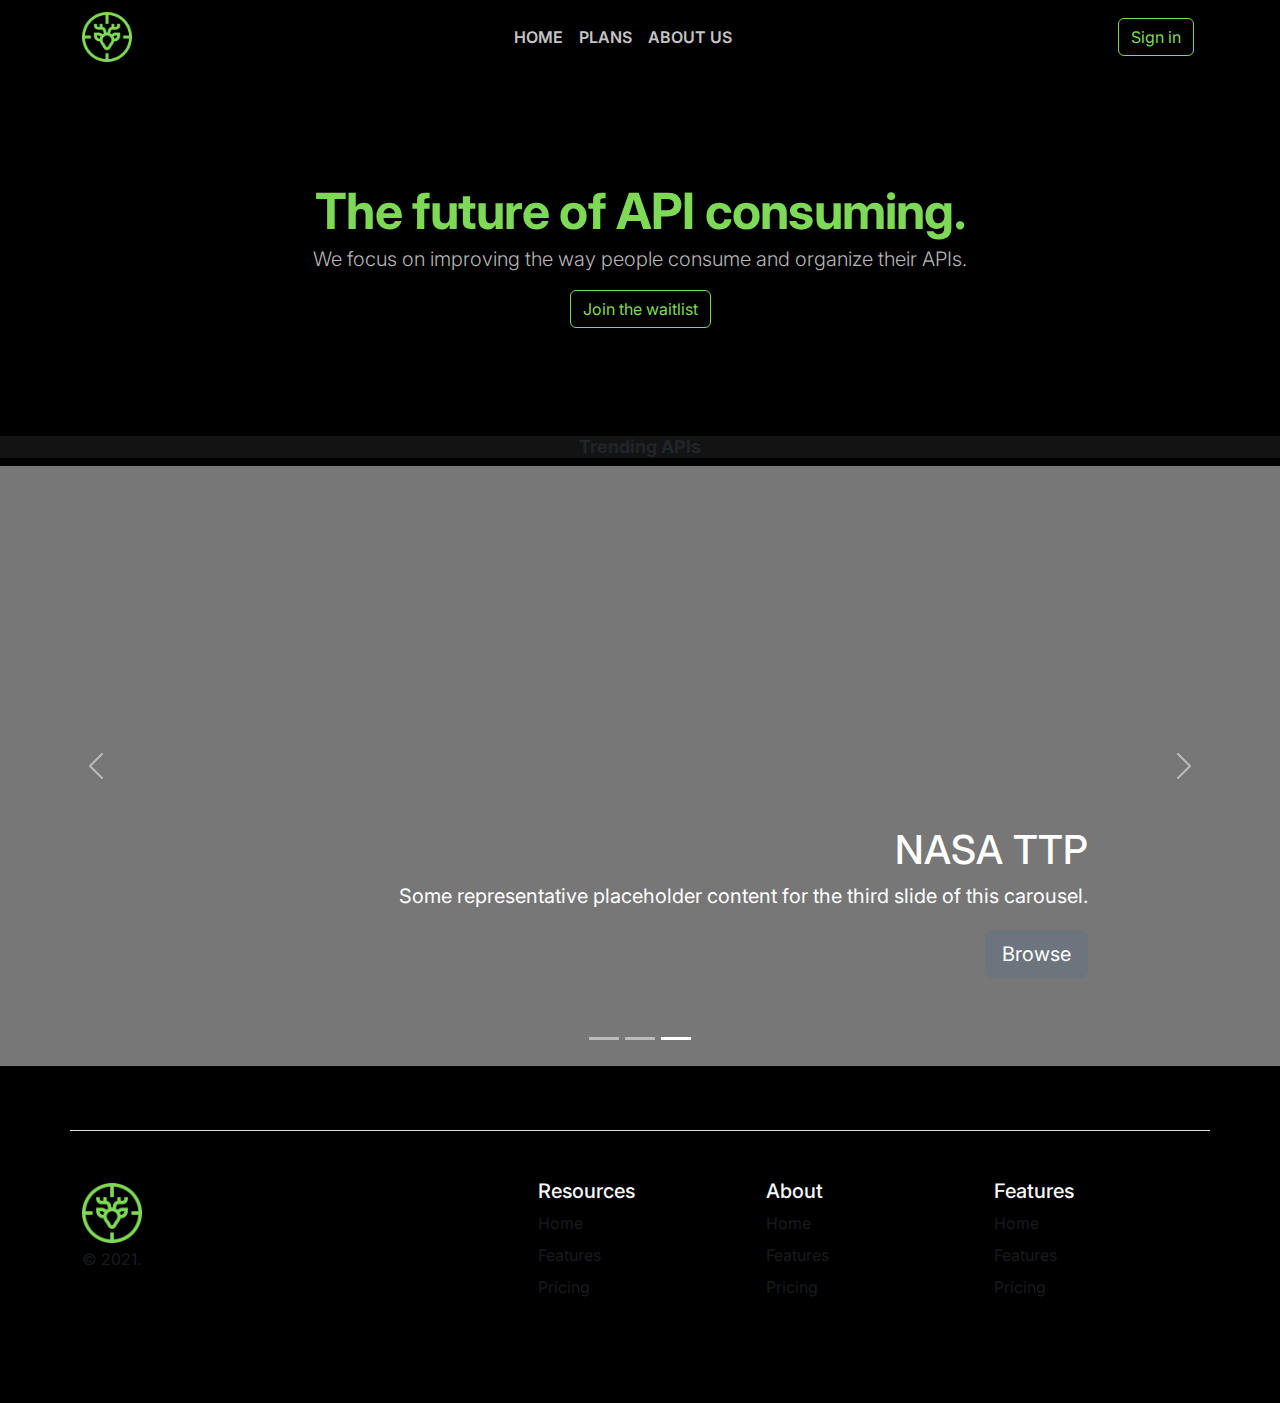
==== index.html @ d7952613 "added styled pages for sign-in sign-up and pw reset" ====
<!DOCTYPE html>
<html lang="en">

<head>
  <meta charset="utf-8" />
  <meta name="viewport" content="width=device-width, initial-scale=1" />

  <title>API Hunt</title>

  <link rel="apple-touch-icon" sizes="180x180" href="./assets/favicon_io (3)/apple-touch-icon.png" />
  <link rel="icon" type="image/png" sizes="32x32" href="./assets/favicon_io (3)/favicon-32x32.png" />
  <link rel="icon" type="image/png" sizes="16x16" href="./assets/favicon_io (3)/favicon-16x16.png" />
  <link href="https://cdn.jsdelivr.net/npm/bootstrap@5.1.3/dist/css/bootstrap.min.css" rel="stylesheet" />

  <!-- <link rel="manifest" href="/site.webmanifest" /> -->
  <link rel="stylesheet" href="./assets/css/style.css" />
  <link rel="stylesheet" href="./assets/css/reset.css" />
</head>

<body>
  <header>
    <nav class="navbar navbar-expand-lg">
      <div class="container">
        <img class="my-1" src="./assets/img/logo.png" alt="" height="50" width="50" />

        <div class="collapse navbar-collapse justify-content-center" id="navbarToggler">
          <ul class="navbar-nav mt-2 mt-lg-0">
            <li class="nav-item"><a class="underline nav-link text-main" href="./index.html">HOME</a></li>
            <li class="nav-item"><a class="underline nav-link text-main" href="#">PLANS</a></li>
            <li class="nav-item"><a class="underline nav-link text-main" href="#">ABOUT US</a>
            </li>
          </ul>
        </div>

        <div class="">
          <button class="btn btn-outline-info mx-1" id="sign-in-button">Sign in</button>
          <button class="navbar-toggler custom-toggler" type="button" data-toggle="collapse"
            data-target="#navbarToggler">
            <span class="navbar-toggler-icon"></span>
          </button>
        </div>
      </div>
    </nav>
  </header>

  <div class="container text-center" style="height: 250px">
    <h2 class="featurette-heading fw-bold text-green">The future of API consuming.</h2>
    <p class="text-main lead fw-30">
      We focus on improving the way people consume and organize their APIs.
    </p>
    <button type="button" class="btn btn-outline-info" id="waitlist-button">Join the waitlist</button>
  </div>

  <div>
    <h1 class="text-center fw-bold pequenininho bg-green">Trending APIs</h1>

    <div id="myCarousel" class="carousel slide" data-bs-ride="carousel">
      <div class="carousel-indicators">
        <button type="button" data-bs-target="#myCarousel" data-bs-slide-to="0" class="" aria-label="Slide 1"></button>

        <button type="button" data-bs-target="#myCarousel" data-bs-slide-to="1" aria-label="Slide 2" class=""></button>

        <button type="button" data-bs-target="#myCarousel" data-bs-slide-to="2" aria-label="Slide 3" class="active"
          aria-current="true"></button>
      </div>

      <div class="carousel-inner">
        <div class="carousel-item">
          <svg class="bd-placeholder-img" width="100%" height="100%" xmlns="http://www.w3.org/2000/svg"
            aria-hidden="true" preserveAspectRatio="xMidYMid slice" focusable="false">
            <rect width="100%" height="100%" fill="#777"></rect>
          </svg>

          <div class="container">
            <div class="overlay-image" style="background-image: url(./assets/img/waifu.png)"></div>
            <div class="carousel-caption text-start">
              <h1>Waifu API</h1>
              <p>Receive one waifu image from your endpoint of choice.</p>
              <p>
                <a class="btn btn-lg btn-secondary" href="https://waifu.pics/docs">Visit</a>
              </p>
            </div>
          </div>
        </div>

        <div class="carousel-item">
          <svg class="bd-placeholder-img" width="100%" height="100%" xmlns="http://www.w3.org/2000/svg"
            aria-hidden="true" preserveAspectRatio="xMidYMid slice" focusable="false">
            <rect width="100%" height="100%" fill="#777"></rect>
          </svg>

          <div class="container">
            <div class="overlay-image" style="background-image: url(./assets/img/cocktail.png)"></div>
            <div class="carousel-caption">
              <h1>The Cocktail Database</h1>
              <p>
                An open, crowd-sourced database of drinks and cocktails from
                around the world.
              </p>
              <p>
                <a class="btn btn-lg btn-secondary" href="https://www.thecocktaildb.com/api.php">Visit</a>
              </p>
            </div>
          </div>
        </div>

        <div class="carousel-item active">
          <svg class="bd-placeholder-img" width="100%" height="100%" xmlns="http://www.w3.org/2000/svg"
            aria-hidden="true" preserveAspectRatio="xMidYMid slice" focusable="false">
            <rect width="100%" height="100%" fill="#777"></rect>
          </svg>

          <div class="container">
            <div class="overlay-image" style="background-image: url(./assets/img/soundcloud.png)"></div>
            <div class="carousel-caption text-end">
              <h1>NASA TTP</h1>
              <p>
                Some representative placeholder content for the third slide of
                this carousel.
              </p>
              <p>
                <a class="btn btn-lg btn-secondary" href="https://technology.nasa.gov/">Browse</a>
              </p>
            </div>
          </div>
        </div>
      </div>

      <button class="carousel-control-prev" type="button" data-bs-target="#myCarousel" data-bs-slide="prev">
        <span class="carousel-control-prev-icon" aria-hidden="true"></span>
        <span class="visually-hidden">Previous</span>
      </button>

      <button class="carousel-control-next" type="button" data-bs-target="#myCarousel" data-bs-slide="next">
        <span class="carousel-control-next-icon" aria-hidden="true"></span>
        <span class="visually-hidden">Next</span>
      </button>
    </div>
  </div>

  <div class="container">
    <footer class="row row-cols-5 py-5 my-5 border-top">
      <div class="col">
        <img class="my-1" src="./assets/img/logo.png" alt="" height="60" width="60" />
        <p class="text-muted">&copy; 2021.</p>
      </div>

      <div class="col"></div>

      <div class="col">
        <h5 class="text-light">Resources</h5>
        <ul class="nav flex-column">
          <li class="nav-item mb-2"><a href="#" class="nav-link p-0 text-muted">Home</a></li>
          <li class="nav-item mb-2"><a href="#" class="nav-link p-0 text-muted">Features</a></li>
          <li class="nav-item mb-2"><a href="#" class="nav-link p-0 text-muted">Pricing</a></li>
        </ul>
      </div>

      <div class="col">
        <h5 class="text-light">About</h5>
        <ul class="nav flex-column">
          <li class="nav-item mb-2"><a href="#" class="nav-link p-0 text-muted">Home</a></li>
          <li class="nav-item mb-2"><a href="#" class="nav-link p-0 text-muted">Features</a></li>
          <li class="nav-item mb-2"><a href="#" class="nav-link p-0 text-muted">Pricing</a></li>
        </ul>
      </div>

      <div class="col">
        <h5 class="text-light">Features</h5>
        <ul class="nav flex-column">
          <li class="nav-item mb-2"><a href="#" class="nav-link p-0 text-muted">Home</a></li>
          <li class="nav-item mb-2"><a href="#" class="nav-link p-0 text-muted">Features</a></li>
          <li class="nav-item mb-2"><a href="#" class="nav-link p-0 text-muted">Pricing</a></li>
        </ul>
      </div>
    </footer>
  </div>

  <script src="https://cdnjs.cloudflare.com/ajax/libs/jquery/3.6.0/jquery.min.js"></script>
  <script src="https://cdn.jsdelivr.net/npm/@popperjs/core@2.10.2/dist/umd/popper.min.js"></script>
  <script src="https://cdn.jsdelivr.net/npm/bootstrap@5.1.3/dist/js/bootstrap.min.js"></script>
  <script src="./assets/js/code.js"></script>
  <script src="./assets/js/main.js"></script>
</body>

</html>
---- assets/css/style.css ----
@import url('https://fonts.googleapis.com/css2?family=Inter:wght@100;200;300;400;500;600;700;800;900&display=swap');  
  
  body {
    background-color: #000000;
    font-family: 'Inter', sans-serif;
  }

  .api-hunt-title {
    font-weight: 800;
  }

  .text-main {
    color: #b6b6b6;
  }

  .underline {
    font-weight: 600;
    color: #c4c4c4;
  }

  .underline:hover {
    color: #fff;

    margin: 1px;
    text-decoration: underline;
    text-decoration-thickness: 3px;
    text-decoration-color: var(--green-gay);
    -moz-text-decoration-color: var(--green-gay);
  }
  
  .custom-toggler .navbar-toggler-icon {
    background-image: url("data:image/svg+xml;charset=utf8,%3Csvg viewBox='0 0 32 32' xmlns='http://www.w3.org/2000/svg'%3E%3Cpath stroke='rgb(126, 217, 87)' stroke-width='2' stroke-linecap='round' stroke-miterlimit='10' d='M4 8h24M4 16h24M4 24h24'/%3E%3C/svg%3E");
  }  

  .bg-green {
    background-color: #3333335e;
  }

  .pequenininho {
    font-size: large;
  }

  .fw-30 {
    font-weight: 300;
  }

  .text-green {
    color: var(--green-gay);
  }

  .btn-outline-info {
    color: var(--green-gay);
    border-color: var(--green-gay);
    outline-color: var(--green-gay);
  }
  
  .btn-outline-info:hover {
    outline-color: var(--green-gay);
    border-color: var(--green-gay);
    background-color: var(--green-gay);
  }


  .carousel {
    margin-bottom: 4rem;
  }
  /* Since positioning the image, we need to help out the caption */
  .carousel-caption {
    bottom: 3rem;
    z-index: 10;
  }
  
  /* Declare heights because of positioning of img element */
  .carousel-item {
    height: 600px;
  }

  .carousel-item > img {
    position: absolute;
    top: 0;
    left: 0;
    min-width: 100%;
    height: 32rem;
  }
  
  .overlay-image{
    position: absolute;
    bottom: 0;
    left: 0;
    right: 0;
    top: 0;
    background-position: center;
    background-size: cover;
    opacity: 0.3;
    
  }
  
  /* Center align the text within the three columns below the carousel */
  
  .marketing .col-lg-4 {
    margin-bottom: 1.5rem;
    text-align: center;
  }
  .marketing h2 {
    font-weight: 400;
  }
  /* rtl:begin:ignore */
  .marketing .col-lg-4 p {
    margin-right: .75rem;
    margin-left: .75rem;
  }
  /* rtl:end:ignore */
  .col-img{
    /* background-position: center;
    background-size: cover; */
    height: 375px;
    width: 530px;
  }
  
  /* Featurettes
  ------------------------- */
  
  .featurette-divider {
    margin: 5rem 0; /* Space out the Bootstrap <hr> more */
  }
  
  /* Thin out the marketing headings */
  .featurette-heading {
    font-weight: 300;
    line-height: 1;
    /* rtl:remove */
    letter-spacing: -.05rem;
  }
  
  /* RESPONSIVE CSS
  -------------------------------------------------- */
  
  @media (min-width: 40em) {
    /* Bump up size of carousel content */
    .carousel-caption p {
      margin-bottom: 1.25rem;
      font-size: 1.25rem;
      line-height: 1.4;
    }
    
    .featurette-heading {
      font-size: 50px;
    }
  }
  
  @media (min-width: 62em) {
    .featurette-heading {
      margin-top: 7rem;
    }
  }
  

  :root {
    --green-gay: #7ed957;
}
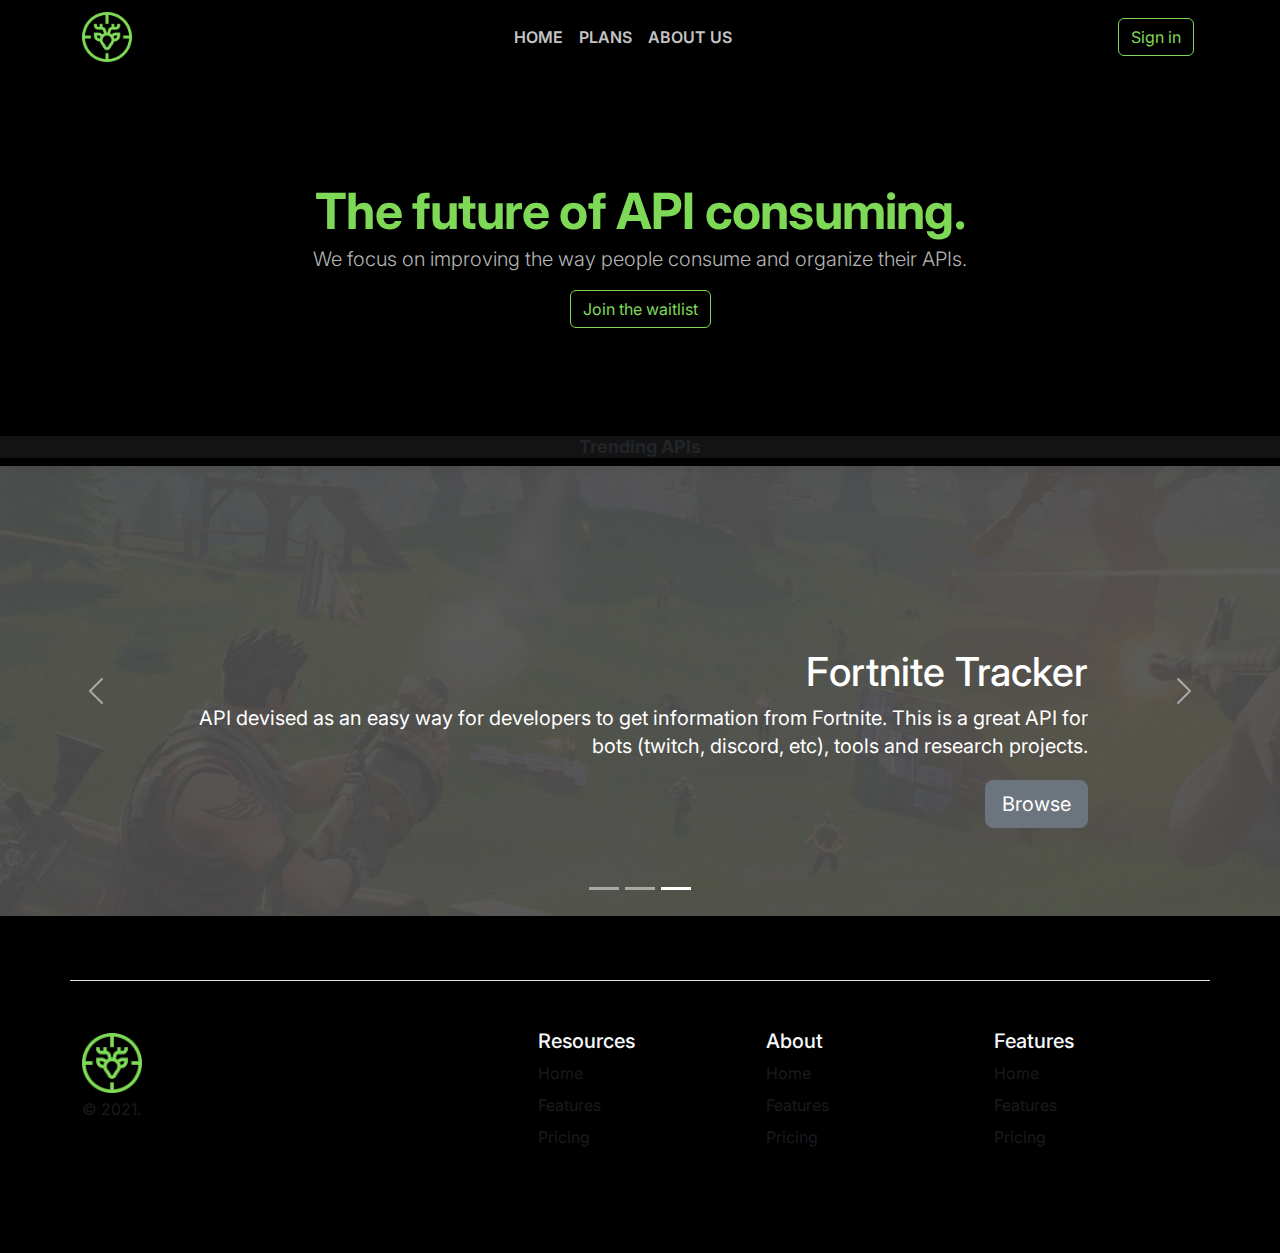
==== commit 414be8e0: "Merge branch 'initial-page' into login-page" ====
--- a/index.html
+++ b/index.html
@@ -75,7 +75,7 @@
             <div class="overlay-image" style="background-image: url(./assets/img/waifu.png)"></div>
             <div class="carousel-caption text-start">
               <h1>Waifu API</h1>
-              <p>Receive one waifu image from your endpoint of choice.</p>
+              <p>Choose waifus images from a plethora of different categories and labels</p>
               <p>
                 <a class="btn btn-lg btn-secondary" href="https://waifu.pics/docs">Visit</a>
               </p>
@@ -90,15 +90,14 @@
           </svg>
 
           <div class="container">
-            <div class="overlay-image" style="background-image: url(./assets/img/cocktail.png)"></div>
+            <div class="overlay-image" style="background-image: url(./assets/img/giphy.png)"></div>
             <div class="carousel-caption">
-              <h1>The Cocktail Database</h1>
+              <h1>GIPHY Database</h1>
               <p>
-                An open, crowd-sourced database of drinks and cocktails from
-                around the world.
+                GIPHY SDK and API’s help you integrate the world's largest GIF and video library, customize a suite of powerful features, and boost engagement with just a few lines of code.
               </p>
               <p>
-                <a class="btn btn-lg btn-secondary" href="https://www.thecocktaildb.com/api.php">Visit</a>
+                <a class="btn btn-lg btn-secondary" href="https://developers.giphy.com/">Visit</a>
               </p>
             </div>
           </div>
@@ -111,15 +110,15 @@
           </svg>
 
           <div class="container">
-            <div class="overlay-image" style="background-image: url(./assets/img/soundcloud.png)"></div>
+            <div class="overlay-image" style="background-image: url(./assets/img/fortnite.png)"></div>
             <div class="carousel-caption text-end">
-              <h1>NASA TTP</h1>
+              <h1>Fortnite Tracker</h1>
               <p>
-                Some representative placeholder content for the third slide of
-                this carousel.
+                 API devised as an easy way for developers to get information from Fortnite. This is a great API for bots (twitch, discord, etc), tools and research projects.
+
               </p>
               <p>
-                <a class="btn btn-lg btn-secondary" href="https://technology.nasa.gov/">Browse</a>
+                <a class="btn btn-lg btn-secondary" href="https://fortnitetracker.com/site-api">Browse</a>
               </p>
             </div>
           </div>
--- a/assets/css/style.css
+++ b/assets/css/style.css
@@ -72,7 +72,7 @@
   
   /* Declare heights because of positioning of img element */
   .carousel-item {
-    height: 600px;
+    height: 450px;
   }
 
   .carousel-item > img {
@@ -91,7 +91,7 @@
     top: 0;
     background-position: center;
     background-size: cover;
-    opacity: 0.3;
+    opacity: 0.5;
     
   }
   
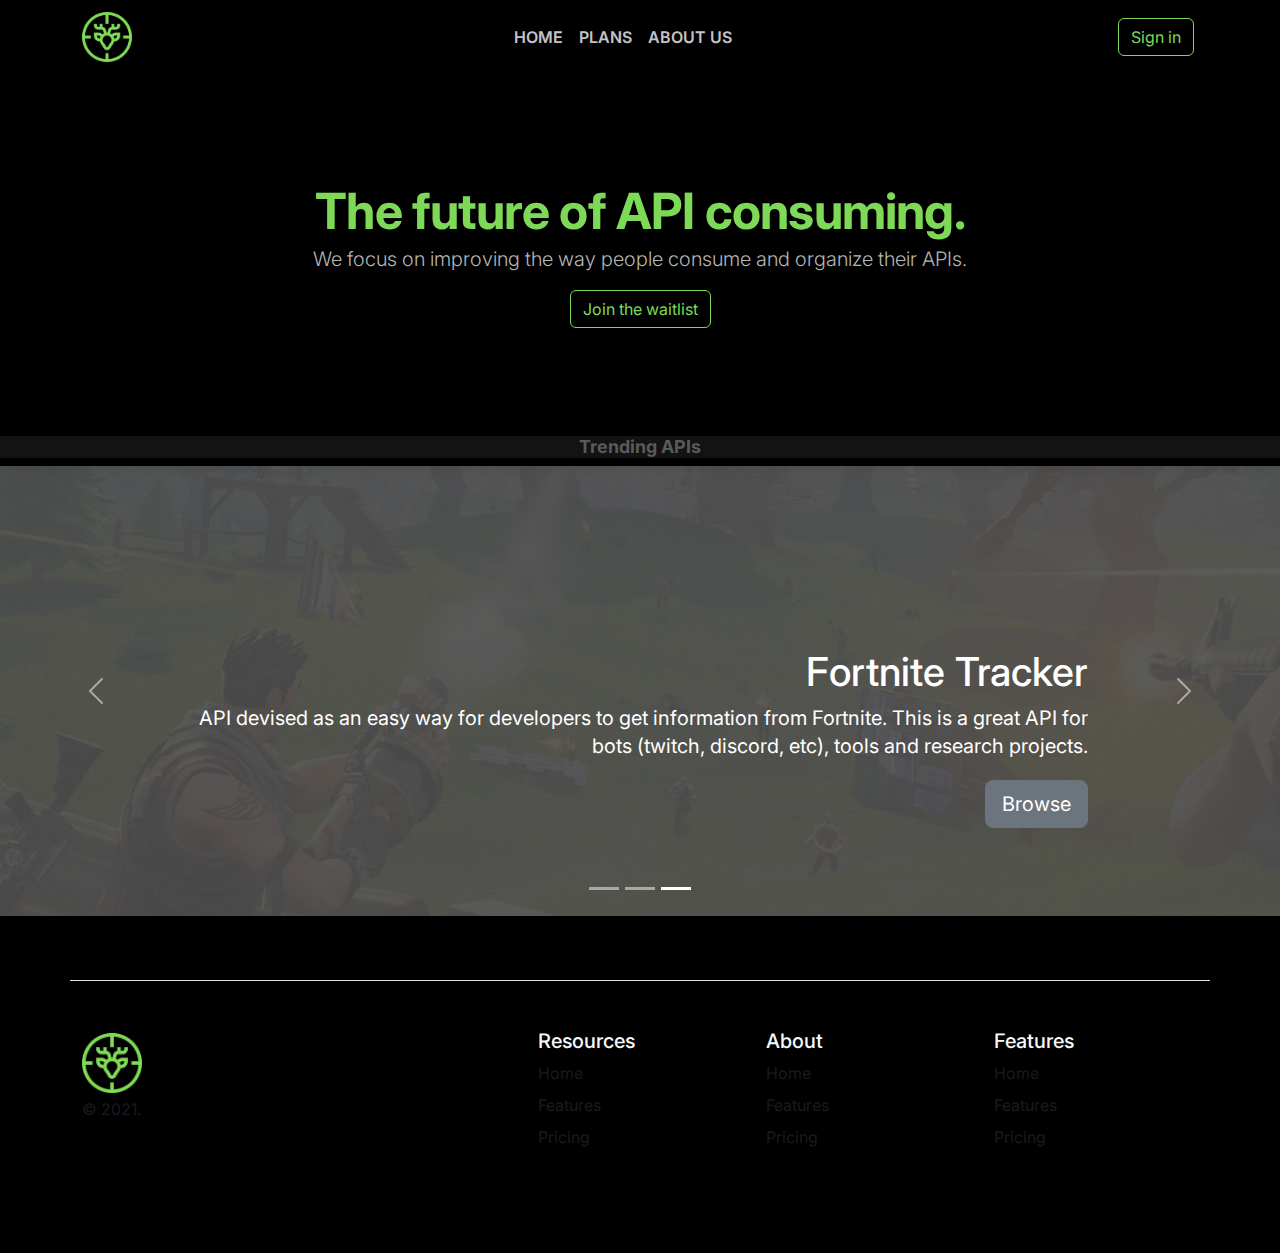
==== commit 24f5b611: "Merge branch 'initial-page'" ====
--- a/index.html
+++ b/index.html
@@ -4,15 +4,15 @@
 <head>
   <meta charset="utf-8" />
   <meta name="viewport" content="width=device-width, initial-scale=1" />
+  <link href="https://cdn.jsdelivr.net/npm/bootstrap@5.1.3/dist/css/bootstrap.min.css" rel="stylesheet"/>
 
-  <title>API Hunt</title>
+  <title>APIHunt</title>
 
   <link rel="apple-touch-icon" sizes="180x180" href="./assets/favicon_io (3)/apple-touch-icon.png" />
   <link rel="icon" type="image/png" sizes="32x32" href="./assets/favicon_io (3)/favicon-32x32.png" />
   <link rel="icon" type="image/png" sizes="16x16" href="./assets/favicon_io (3)/favicon-16x16.png" />
-  <link href="https://cdn.jsdelivr.net/npm/bootstrap@5.1.3/dist/css/bootstrap.min.css" rel="stylesheet" />
 
-  <!-- <link rel="manifest" href="/site.webmanifest" /> -->
+  <link rel="manifest" href="/site.webmanifest" />
   <link rel="stylesheet" href="./assets/css/style.css" />
   <link rel="stylesheet" href="./assets/css/reset.css" />
 </head>
@@ -23,19 +23,19 @@
       <div class="container">
         <img class="my-1" src="./assets/img/logo.png" alt="" height="50" width="50" />
 
-        <div class="collapse navbar-collapse justify-content-center" id="navbarToggler">
+        <div class="collapse navbar-collapse justify-content-center" id="navbarTogglerDemo01">
           <ul class="navbar-nav mt-2 mt-lg-0">
-            <li class="nav-item"><a class="underline nav-link text-main" href="./index.html">HOME</a></li>
-            <li class="nav-item"><a class="underline nav-link text-main" href="#">PLANS</a></li>
-            <li class="nav-item"><a class="underline nav-link text-main" href="#">ABOUT US</a>
+            <li class="nav-item"><a class="underline nav-link text-secondary" href="#">HOME</a></li>
+            <li class="nav-item"><a class="underline nav-link text-secondary" href="#">PLANS</a></li>
+            <li class="nav-item"><a class="underline nav-link text-secondary" href="#">ABOUT US</a>
             </li>
           </ul>
         </div>
 
-        <div class="">
-          <button class="btn btn-outline-info mx-1" id="sign-in-button">Sign in</button>
-          <button class="navbar-toggler custom-toggler" type="button" data-toggle="collapse"
-            data-target="#navbarToggler">
+        <div>
+          <button class="btn btn-outline-info mx-1">Sign in</button>
+          <button class="navbar-toggler" type="button" data-toggle="collapse" data-target="#navbarTogglerDemo01"
+            aria-controls="navbarTogglerDemo01" aria-expanded="false" aria-label="Toggle navigation">
             <span class="navbar-toggler-icon"></span>
           </button>
         </div>
@@ -48,7 +48,7 @@
     <p class="text-main lead fw-30">
       We focus on improving the way people consume and organize their APIs.
     </p>
-    <button type="button" class="btn btn-outline-info" id="waitlist-button">Join the waitlist</button>
+    <button type="button" class="btn btn-outline-info">Join the waitlist</button>
   </div>
 
   <div>
@@ -137,10 +137,12 @@
     </div>
   </div>
 
+  <div class="b-example-divider"></div>
+
   <div class="container">
     <footer class="row row-cols-5 py-5 my-5 border-top">
       <div class="col">
-        <img class="my-1" src="./assets/img/logo.png" alt="" height="60" width="60" />
+        <img class="my-1" src="./assets/img/logo.png" alt="" height="60" width="60"/>
         <p class="text-muted">&copy; 2021.</p>
       </div>
 
@@ -175,11 +177,9 @@
     </footer>
   </div>
 
-  <script src="https://cdnjs.cloudflare.com/ajax/libs/jquery/3.6.0/jquery.min.js"></script>
+  <script src="./assets/js/code.js"></script>
   <script src="https://cdn.jsdelivr.net/npm/@popperjs/core@2.10.2/dist/umd/popper.min.js"></script>
   <script src="https://cdn.jsdelivr.net/npm/bootstrap@5.1.3/dist/js/bootstrap.min.js"></script>
-  <script src="./assets/js/code.js"></script>
-  <script src="./assets/js/main.js"></script>
 </body>
 
 </html>--- a/assets/css/style.css
+++ b/assets/css/style.css
@@ -1,25 +1,22 @@
 @import url('https://fonts.googleapis.com/css2?family=Inter:wght@100;200;300;400;500;600;700;800;900&display=swap');  
   
   body {
-    background-color: #000000;
+    color: #5a5a5a;
+    background-color: black;
     font-family: 'Inter', sans-serif;
   }
 
-  .api-hunt-title {
-    font-weight: 800;
-  }
-
   .text-main {
-    color: #b6b6b6;
+    color: #b6b6b6 !important;
   }
 
   .underline {
     font-weight: 600;
-    color: #c4c4c4;
+    color: #c4c4c4 !important;
   }
 
-  .underline:hover {
-    color: #fff;
+  a:hover {
+    color: #fff !important;
 
     margin: 1px;
     text-decoration: underline;
@@ -28,10 +25,6 @@
     -moz-text-decoration-color: var(--green-gay);
   }
   
-  .custom-toggler .navbar-toggler-icon {
-    background-image: url("data:image/svg+xml;charset=utf8,%3Csvg viewBox='0 0 32 32' xmlns='http://www.w3.org/2000/svg'%3E%3Cpath stroke='rgb(126, 217, 87)' stroke-width='2' stroke-linecap='round' stroke-miterlimit='10' d='M4 8h24M4 16h24M4 24h24'/%3E%3C/svg%3E");
-  }  
-
   .bg-green {
     background-color: #3333335e;
   }
@@ -60,6 +53,9 @@
     background-color: var(--green-gay);
   }
 
+  .btn:focus, .btn:active {
+    outline-color: var(--green-gay);
+  }
 
   .carousel {
     margin-bottom: 4rem;
@@ -74,7 +70,6 @@
   .carousel-item {
     height: 450px;
   }
-
   .carousel-item > img {
     position: absolute;
     top: 0;
@@ -156,5 +151,21 @@
   
 
   :root {
-    --green-gay: #7ed957;
-}+    --green-gay: #7ED957;
+  }
+  /* 
+    @font-face {
+      font-family: major mono;
+      src: url(/assets/fonts/Ubuntu_Mono/UbuntuMono-Bold.ttf);
+    }
+  
+    @font-face {
+      font-family: ubuntu;
+      src: url(/assets/fonts/Ubuntu_Mono/UbuntuMono-Regular.ttf);
+    }
+  
+    
+    
+  .navbar-brand{
+    font-family: major mono, monospace;
+  }*/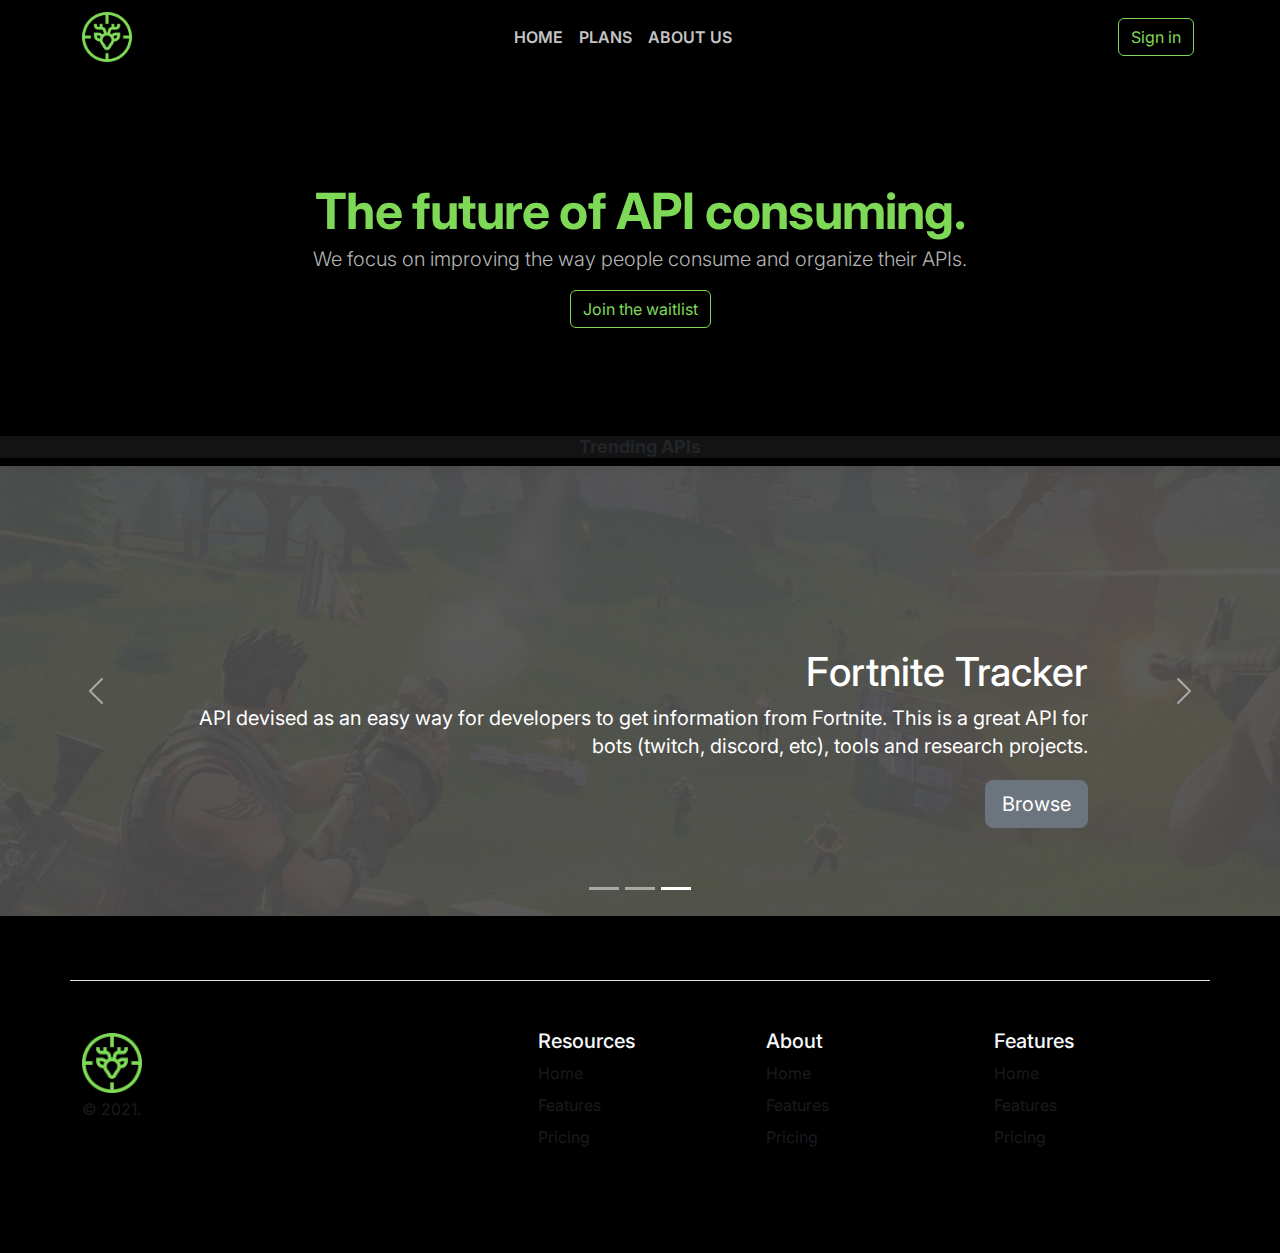
==== commit c149e193: "Merge branch 'login-page'" ====
--- a/index.html
+++ b/index.html
@@ -4,15 +4,15 @@
 <head>
   <meta charset="utf-8" />
   <meta name="viewport" content="width=device-width, initial-scale=1" />
-  <link href="https://cdn.jsdelivr.net/npm/bootstrap@5.1.3/dist/css/bootstrap.min.css" rel="stylesheet"/>
 
-  <title>APIHunt</title>
+  <title>API Hunt</title>
 
   <link rel="apple-touch-icon" sizes="180x180" href="./assets/favicon_io (3)/apple-touch-icon.png" />
   <link rel="icon" type="image/png" sizes="32x32" href="./assets/favicon_io (3)/favicon-32x32.png" />
   <link rel="icon" type="image/png" sizes="16x16" href="./assets/favicon_io (3)/favicon-16x16.png" />
+  <link href="https://cdn.jsdelivr.net/npm/bootstrap@5.1.3/dist/css/bootstrap.min.css" rel="stylesheet" />
 
-  <link rel="manifest" href="/site.webmanifest" />
+  <!-- <link rel="manifest" href="/site.webmanifest" /> -->
   <link rel="stylesheet" href="./assets/css/style.css" />
   <link rel="stylesheet" href="./assets/css/reset.css" />
 </head>
@@ -23,19 +23,19 @@
       <div class="container">
         <img class="my-1" src="./assets/img/logo.png" alt="" height="50" width="50" />
 
-        <div class="collapse navbar-collapse justify-content-center" id="navbarTogglerDemo01">
+        <div class="collapse navbar-collapse justify-content-center" id="navbarToggler">
           <ul class="navbar-nav mt-2 mt-lg-0">
-            <li class="nav-item"><a class="underline nav-link text-secondary" href="#">HOME</a></li>
-            <li class="nav-item"><a class="underline nav-link text-secondary" href="#">PLANS</a></li>
-            <li class="nav-item"><a class="underline nav-link text-secondary" href="#">ABOUT US</a>
+            <li class="nav-item"><a class="underline nav-link text-main" href="./index.html">HOME</a></li>
+            <li class="nav-item"><a class="underline nav-link text-main" href="#">PLANS</a></li>
+            <li class="nav-item"><a class="underline nav-link text-main" href="#">ABOUT US</a>
             </li>
           </ul>
         </div>
 
-        <div>
-          <button class="btn btn-outline-info mx-1">Sign in</button>
-          <button class="navbar-toggler" type="button" data-toggle="collapse" data-target="#navbarTogglerDemo01"
-            aria-controls="navbarTogglerDemo01" aria-expanded="false" aria-label="Toggle navigation">
+        <div class="">
+          <button class="btn btn-outline-info mx-1" id="sign-in-button">Sign in</button>
+          <button class="navbar-toggler custom-toggler" type="button" data-toggle="collapse"
+            data-target="#navbarToggler">
             <span class="navbar-toggler-icon"></span>
           </button>
         </div>
@@ -48,7 +48,7 @@
     <p class="text-main lead fw-30">
       We focus on improving the way people consume and organize their APIs.
     </p>
-    <button type="button" class="btn btn-outline-info">Join the waitlist</button>
+    <button type="button" class="btn btn-outline-info" id="waitlist-button">Join the waitlist</button>
   </div>
 
   <div>
@@ -137,12 +137,10 @@
     </div>
   </div>
 
-  <div class="b-example-divider"></div>
-
   <div class="container">
     <footer class="row row-cols-5 py-5 my-5 border-top">
       <div class="col">
-        <img class="my-1" src="./assets/img/logo.png" alt="" height="60" width="60"/>
+        <img class="my-1" src="./assets/img/logo.png" alt="" height="60" width="60" />
         <p class="text-muted">&copy; 2021.</p>
       </div>
 
@@ -177,9 +175,11 @@
     </footer>
   </div>
 
-  <script src="./assets/js/code.js"></script>
+  <script src="https://cdnjs.cloudflare.com/ajax/libs/jquery/3.6.0/jquery.min.js"></script>
   <script src="https://cdn.jsdelivr.net/npm/@popperjs/core@2.10.2/dist/umd/popper.min.js"></script>
   <script src="https://cdn.jsdelivr.net/npm/bootstrap@5.1.3/dist/js/bootstrap.min.js"></script>
+  <script src="./assets/js/code.js"></script>
+  <script src="./assets/js/main.js"></script>
 </body>
 
 </html>--- a/assets/css/style.css
+++ b/assets/css/style.css
@@ -1,22 +1,25 @@
 @import url('https://fonts.googleapis.com/css2?family=Inter:wght@100;200;300;400;500;600;700;800;900&display=swap');  
   
   body {
-    color: #5a5a5a;
-    background-color: black;
+    background-color: #000000;
     font-family: 'Inter', sans-serif;
   }
 
+  .api-hunt-title {
+    font-weight: 800;
+  }
+
   .text-main {
-    color: #b6b6b6 !important;
+    color: #b6b6b6;
   }
 
   .underline {
     font-weight: 600;
-    color: #c4c4c4 !important;
+    color: #c4c4c4;
   }
 
-  a:hover {
-    color: #fff !important;
+  .underline:hover {
+    color: #fff;
 
     margin: 1px;
     text-decoration: underline;
@@ -25,6 +28,10 @@
     -moz-text-decoration-color: var(--green-gay);
   }
   
+  .custom-toggler .navbar-toggler-icon {
+    background-image: url("data:image/svg+xml;charset=utf8,%3Csvg viewBox='0 0 32 32' xmlns='http://www.w3.org/2000/svg'%3E%3Cpath stroke='rgb(126, 217, 87)' stroke-width='2' stroke-linecap='round' stroke-miterlimit='10' d='M4 8h24M4 16h24M4 24h24'/%3E%3C/svg%3E");
+  }  
+
   .bg-green {
     background-color: #3333335e;
   }
@@ -53,9 +60,6 @@
     background-color: var(--green-gay);
   }
 
-  .btn:focus, .btn:active {
-    outline-color: var(--green-gay);
-  }
 
   .carousel {
     margin-bottom: 4rem;
@@ -70,6 +74,7 @@
   .carousel-item {
     height: 450px;
   }
+
   .carousel-item > img {
     position: absolute;
     top: 0;
@@ -151,21 +156,5 @@
   
 
   :root {
-    --green-gay: #7ED957;
-  }
-  /* 
-    @font-face {
-      font-family: major mono;
-      src: url(/assets/fonts/Ubuntu_Mono/UbuntuMono-Bold.ttf);
-    }
-  
-    @font-face {
-      font-family: ubuntu;
-      src: url(/assets/fonts/Ubuntu_Mono/UbuntuMono-Regular.ttf);
-    }
-  
-    
-    
-  .navbar-brand{
-    font-family: major mono, monospace;
-  }*/+    --green-gay: #7ed957;
+}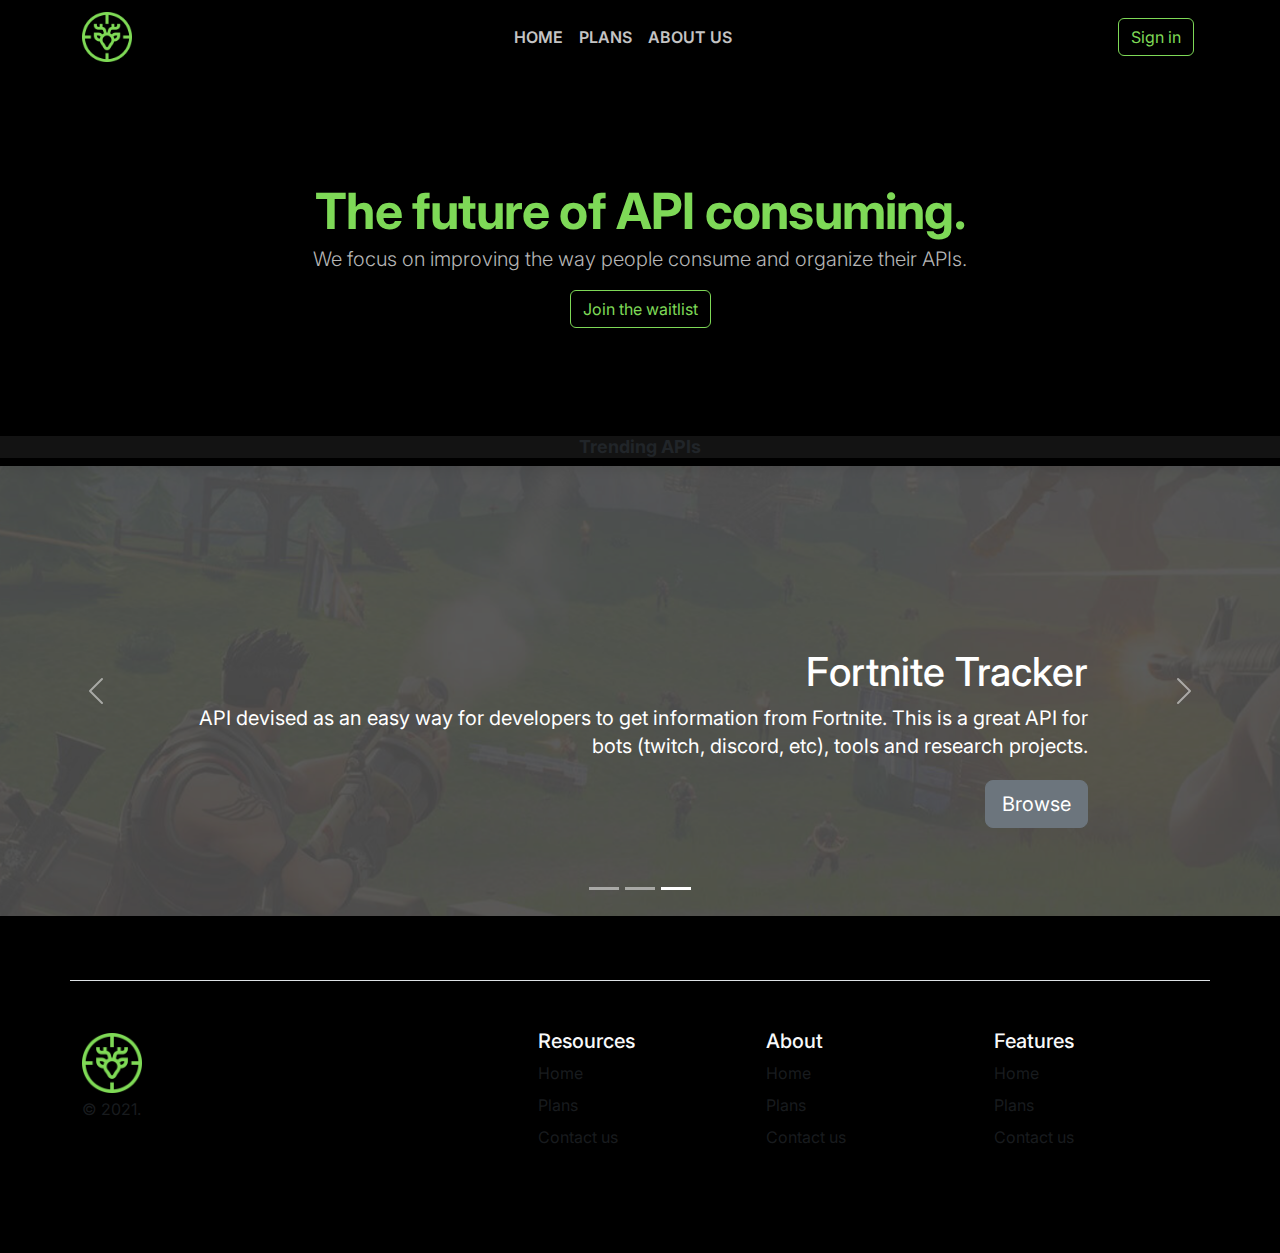
==== commit 59adc783: "final refactoring" ====
--- a/index.html
+++ b/index.html
@@ -7,12 +7,11 @@
 
   <title>API Hunt</title>
 
-  <link rel="apple-touch-icon" sizes="180x180" href="./assets/favicon_io (3)/apple-touch-icon.png" />
-  <link rel="icon" type="image/png" sizes="32x32" href="./assets/favicon_io (3)/favicon-32x32.png" />
-  <link rel="icon" type="image/png" sizes="16x16" href="./assets/favicon_io (3)/favicon-16x16.png" />
+  <link rel="apple-touch-icon" sizes="180x180" href="./assets/favicon/apple-touch-icon.png" />
+  <link rel="icon" type="image/png" sizes="32x32" href="./assets/favicon/favicon-32x32.png" />
+  <link rel="icon" type="image/png" sizes="16x16" href="./assets/favicon/favicon-16x16.png" />
   <link href="https://cdn.jsdelivr.net/npm/bootstrap@5.1.3/dist/css/bootstrap.min.css" rel="stylesheet" />
 
-  <!-- <link rel="manifest" href="/site.webmanifest" /> -->
   <link rel="stylesheet" href="./assets/css/style.css" />
   <link rel="stylesheet" href="./assets/css/reset.css" />
 </head>
@@ -26,8 +25,8 @@
         <div class="collapse navbar-collapse justify-content-center" id="navbarToggler">
           <ul class="navbar-nav mt-2 mt-lg-0">
             <li class="nav-item"><a class="underline nav-link text-main" href="./index.html">HOME</a></li>
-            <li class="nav-item"><a class="underline nav-link text-main" href="#">PLANS</a></li>
-            <li class="nav-item"><a class="underline nav-link text-main" href="#">ABOUT US</a>
+            <li class="nav-item"><a class="underline nav-link text-main" href="./assets/html/plans.html">PLANS</a></li>
+            <li class="nav-item"><a class="underline nav-link text-main" href="./assets/html/about.html">ABOUT US</a>
             </li>
           </ul>
         </div>
@@ -149,27 +148,27 @@
       <div class="col">
         <h5 class="text-light">Resources</h5>
         <ul class="nav flex-column">
-          <li class="nav-item mb-2"><a href="#" class="nav-link p-0 text-muted">Home</a></li>
-          <li class="nav-item mb-2"><a href="#" class="nav-link p-0 text-muted">Features</a></li>
-          <li class="nav-item mb-2"><a href="#" class="nav-link p-0 text-muted">Pricing</a></li>
+          <li class="nav-item mb-2"><a href="./index.html" class="nav-link p-0 text-muted">Home</a></li>
+          <li class="nav-item mb-2"><a href="./assets/html/plans.html" class="nav-link p-0 text-muted">Plans</a></li>
+          <li class="nav-item mb-2"><a href="./assets/html/contato.html" class="nav-link p-0 text-muted">Contact us</a></li>
         </ul>
       </div>
 
       <div class="col">
         <h5 class="text-light">About</h5>
         <ul class="nav flex-column">
-          <li class="nav-item mb-2"><a href="#" class="nav-link p-0 text-muted">Home</a></li>
-          <li class="nav-item mb-2"><a href="#" class="nav-link p-0 text-muted">Features</a></li>
-          <li class="nav-item mb-2"><a href="#" class="nav-link p-0 text-muted">Pricing</a></li>
+            <li class="nav-item mb-2"><a href="./index.html" class="nav-link p-0 text-muted">Home</a></li>
+            <li class="nav-item mb-2"><a href="./assets/html/plans.html" class="nav-link p-0 text-muted">Plans</a></li>
+            <li class="nav-item mb-2"><a href="./assets/html/contato.html" class="nav-link p-0 text-muted">Contact us</a></li>
         </ul>
       </div>
 
       <div class="col">
         <h5 class="text-light">Features</h5>
         <ul class="nav flex-column">
-          <li class="nav-item mb-2"><a href="#" class="nav-link p-0 text-muted">Home</a></li>
-          <li class="nav-item mb-2"><a href="#" class="nav-link p-0 text-muted">Features</a></li>
-          <li class="nav-item mb-2"><a href="#" class="nav-link p-0 text-muted">Pricing</a></li>
+            <li class="nav-item mb-2"><a href="./index.html" class="nav-link p-0 text-muted">Home</a></li>
+            <li class="nav-item mb-2"><a href="./assets/html/plans.html" class="nav-link p-0 text-muted">Plans</a></li>
+            <li class="nav-item mb-2"><a href="./assets/html/contato.html" class="nav-link p-0 text-muted">Contact us</a></li>
         </ul>
       </div>
     </footer>
@@ -178,7 +177,10 @@
   <script src="https://cdnjs.cloudflare.com/ajax/libs/jquery/3.6.0/jquery.min.js"></script>
   <script src="https://cdn.jsdelivr.net/npm/@popperjs/core@2.10.2/dist/umd/popper.min.js"></script>
   <script src="https://cdn.jsdelivr.net/npm/bootstrap@5.1.3/dist/js/bootstrap.min.js"></script>
-  <script src="./assets/js/code.js"></script>
+
+  <script src="./assets/js/view/UserView.js"></script>
+  <script src="./assets/js/model/UserModel.js"></script>
+  <script src="./assets/js/controller/UserController.js"></script>
   <script src="./assets/js/main.js"></script>
 </body>
 
